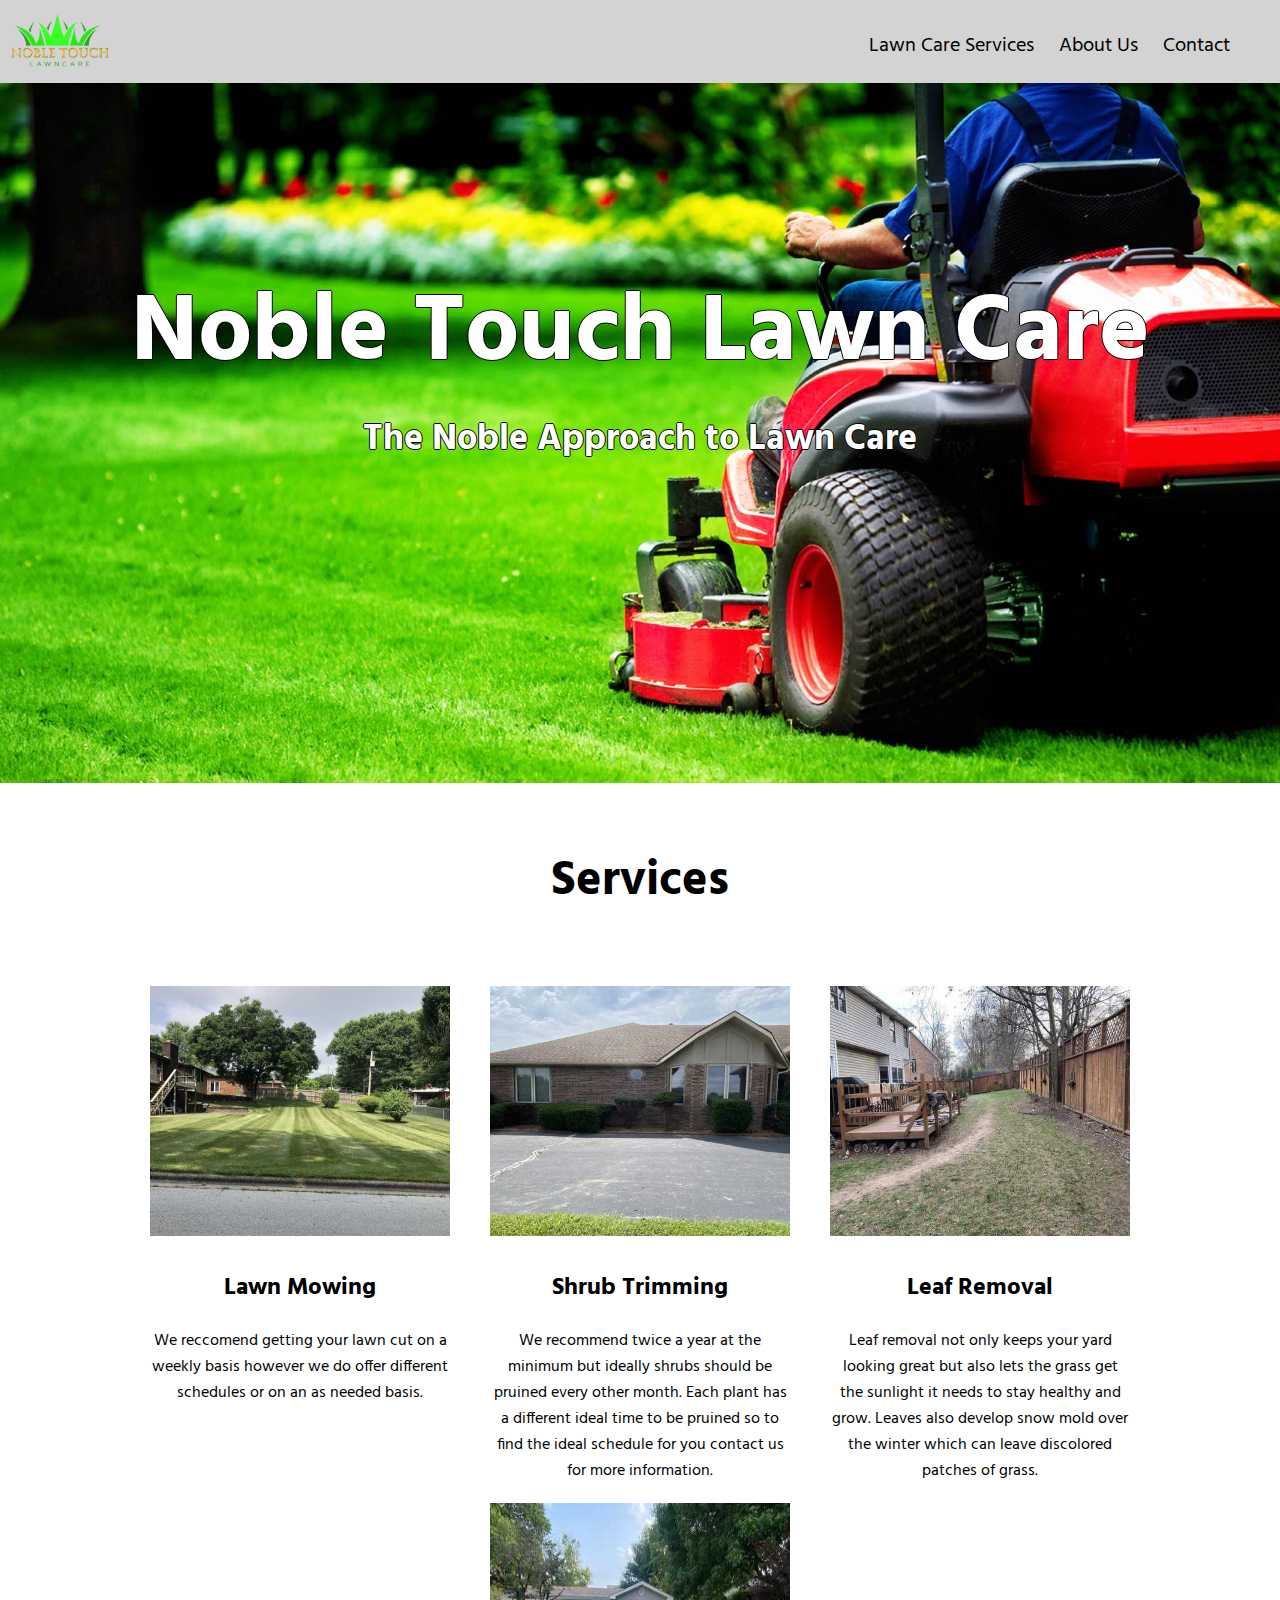
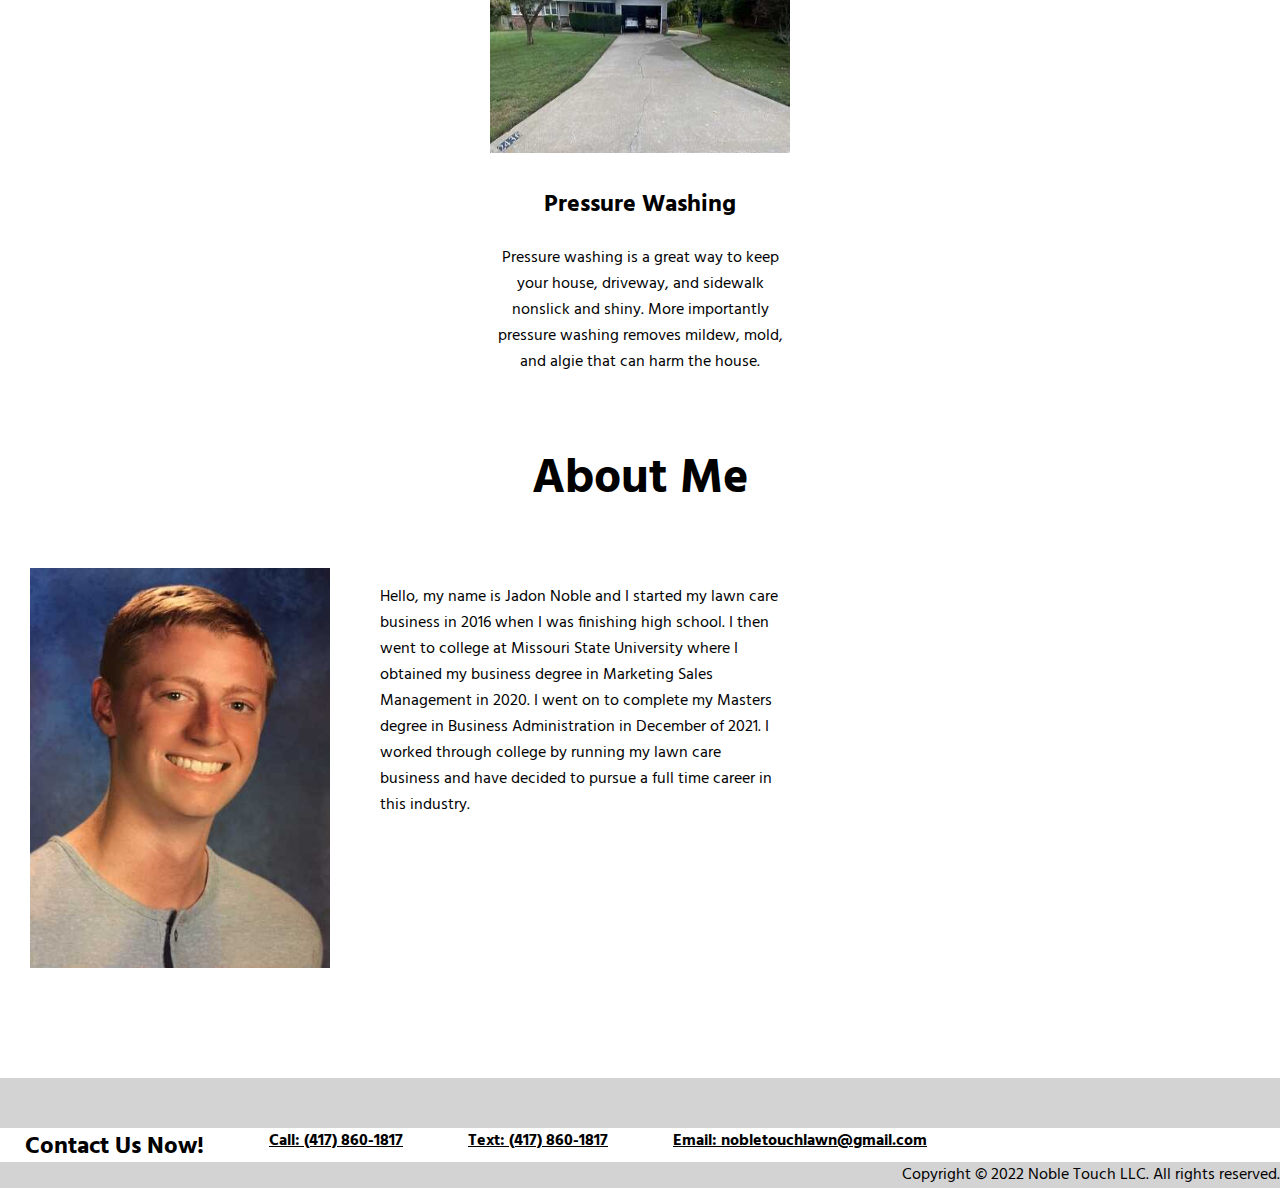
==== index.html @ b3242971 "transfering to github" ====
<!DOCTYPE html>
<html lang="en">
<head>
    <meta charset="UTF-8">
    <meta http-equiv="X-UA-Compatible" content="IE=edge">
    <meta name="viewport" content="width=device-width, initial-scale=1.0">
    <link rel="preconnect" href="https://fonts.googleapis.com">
<link rel="preconnect" href="https://fonts.gstatic.com" crossorigin>
<link href="https://fonts.googleapis.com/css2?family=Hind&display=swap" rel="stylesheet">
<link rel="stylesheet" href="./resources/CSS/style.css">
    <title>Noble Touch Lawn Care LLC</title>
</head>

<body>
    <!--Header and Navbar-->
  <div class="navbar">
    <img src="./resources/lawn-img/nobletouch-logo-PhotoRoom.png" alt="Logo">
      <ul id="navi-list">
        <li><a href="#services">Lawn Care Services</a></li>
        <li><a href="#about-us">About Us</a></li>
        <li><a href="#contact">Contact</a></li>
      </ul>
  <div class="menu" id="toggle-button">
    <div class="menu-line"></div>
    <div class="menu-line"></div>  
    <div class="menu-line"></div>
  </div>
  </div>

    <!--Banner-->
  <div class="main">
  <div class="banner">
    <h1>Noble Touch Lawn Care</h1>
    <h3>The Noble Approach to Lawn Care</h3>
  </div>

    <!--Services-->
  <h2 id="service">Services</h2>
  <div class="services" >
    <div class="service">
        <img src="./resources/lawn-img/post-mowing-1.JPG" alt="Post Mowing">
      <h3>Lawn Mowing</h3>
      <p>We reccomend getting your lawn cut on a weekly basis however we do offer different schedules or on an as needed basis.</p>
    </div>
    <div class="service">
        <img src="./resources/lawn-img/post-bush-trim.JPG" alt="Post Bush Trim">
      <h3>Shrub Trimming</h3>
      <p>We recommend twice a year at the minimum but ideally shrubs should be pruined every other month. 
        Each plant has a different ideal time to be pruined so to find the ideal schedule for you contact us for more information.</p>
    </div>
    <div class="service">
        <img src="./resources/lawn-img/post-leaves.JPG" alt="Post Leaves Cleanup">
      <h3>Leaf Removal</h3>
      <p>Leaf removal not only keeps your yard looking great but also lets the grass get the sunlight it needs to stay healthy and grow. 
        Leaves also develop snow mold over the winter which can leave discolored patches of grass.
      </p>
    </div>
    <div class="service">
        <img src="./resources/lawn-img/post-pressure-washing.JPG" alt="Post Pressure Washing">
      <h3>Pressure Washing</h3>
      <p>Pressure washing is a great way to keep your house, driveway, and sidewalk nonslick and shiny. 
        More importantly pressure washing removes mildew, mold, and algie that can harm the house.</p>
    </div>
  </div>
    <!--About Us-->
    <h2 class="about-heading">About Me</h2>
  <div class="about-me" id="about-us">
    <img src="./resources/lawn-img/ceo.JPG" alt="Owners Pictue">
    <p>Hello, my name is Jadon Noble and I started my lawn care business in 2016 when I was finishing high school.
     I then went to college at Missouri State University where I obtained my business degree in Marketing Sales Management in 2020. 
     I went on to complete my Masters degree in Business Administration in December of 2021. 
     I worked through college by running my lawn care business and have decided to pursue a full time career in this industry. 
    </p>
  </div>
  </div>
    <!--Footer/Contact-->
  <div class="contact" id="contact">
    <h2>Contact Us Now!</h2>
    <h5>
        <a href="tel: 4178601817">Call: (417) 860-1817</a> 
    </h5>
    <h5>
        <a href="sms: 4178601817">Text: (417) 860-1817</a>
    </h5>
    <h5>
        <a href="mailto: nobletouchlawn@gmail.com">Email: nobletouchlawn@gmail.com</a>
    </h5>
  </div>
  <div class="copywrite">
   <p>Copyright © 2022 Noble Touch LLC. All rights reserved.</p>
   </div>

</body>

<script>
  const toggleButton = document.getElementById("toggle-button");
  const naviList = document.getElementById("navi-list");

  toggleButton.addEventListener('click', () => {
    naviList.classList.toggle('active');
  })
</script>
</html>
---- resources/CSS/style.css ----
html,
body {
  font-family: 'Hind', sans-serif;
  font-size: 16px;
  margin: 0;
  padding: 0;
}



/* navbar */
.navbar {
  box-sizing: border-box;
  margin: 0;
  background-color: lightgray;
  display: flex;
  justify-content: space-between;
  font-size: 20px;
}

.navbar img {
  width: 100px;
  height: 80px;
  padding-left: 10px;
}

ul { 
  list-style-type: none;
  padding-right: 40px;
  margin-top: 10px;
  margin-bottom: 1px;
}

li{
  display: inline-block;
  padding: 20px 10px;
}

.navbar a {
  color: black;
  text-decoration: none;
  margin-top: 50px;
  
}

.navbar a:hover {
  color: gray;
}

.menu {
  display: none;
}

.menu-line{
  width: 20px;
  height: 3px;
  background-color: black;
  margin-bottom: 4px;
}

@media all and (max-width: 480px) {
  .navbar {
    flex-direction: column;
  }
  .navbar img {
    align-self: center;
    width: 50px;
    height: 40px;
  }
  .menu {
    display: block;
    position: absolute;
    right: 15px;
    top: 15px;
  }
  li {
    display: block;
    border-top: 1px solid black;
    padding: 10px 5px;
  }
  ul {
    width: 100%;
    text-align: center;
    padding-top: 10px;
    padding-left: 0;
    margin: 0;
    display: none;
  }
  .active {
    display: block;
  }
}

/* banner */

.banner {
  background-image: url("../lawn-img/grass-cutting-banner.jpg");
  background-repeat: no-repeat;
  background-size: cover;
  margin: 0;
  height: 700px;
  
}

.banner h1 {
  text-align: center;
  color: white;
  text-shadow:1px 0 0 black,0 1px 0 black,-1px 0 0 black,0 -1px 0 black;
  font-size: 6rem;
  padding-top: 175px;
  margin-bottom: 0px;
  margin-top: 0%;
}

.banner h3 {
  text-align: center;
  color: white;
  margin-top: 0px;
  font-size: 2.25rem;
  text-shadow:1px 0 0 black,0 1px 0 black,-1px 0 0 black,0 -1px 0 black;
}

@media only screen and (max-width: 649px) {
  .banner h1 {
    padding-top: 175px;
    font-size: 4rem;
  }

  .banner h3 {
    font-size: 2rem;
  }
}

/* services */
#service {
  padding-top: 50px;
  padding-bottom: 50px;
  height: 50px;
  width: 100%;
  text-align: center;
  margin-top: 10px;
  font-size: 3rem;
  color: black;
}

.services {
  background-color: white;
  display: flex;
  flex-wrap: wrap;
  flex-direction: row;
  align-items: flex-start;
  justify-content: center;  
}
.service {
  margin-top: 3px;
  padding-left: 20px;
  padding-right: 20px;
}

.service img {
  width: 300px;
  height: 250px;
}

.service h3 {
  font-size: 1.5rem;
  width: 300px;
  padding-bottom: 5px;
  margin-bottom: 0;
  text-align: center;
}
 
.service p {
  width: 300px;
  text-align: center;
}

/* about me */
.about-heading {
  font-size: 3rem;
  margin: 0;
  text-align: center;
  padding: 50px;
}

.about-me {
  display: flex;
  align-content: flex-start;
  flex-direction: row;
}

.about-me img {
  width: 300px;
  height: 400px;
  margin-left: 30px;
  margin-bottom: 30px;
  padding-bottom: 80px;
  padding-right: 30px;
}

.about-me p{
  width: 400px;
  margin-left: 20px;
}

@media only screen and (max-width: 480px) {
  .about-me img {
    width: 150px;
    height: 200px;
    padding-bottom: 75px;
  }
}

/* contact */
.contact {
  box-sizing: border-box;
  background-color: lightgray;
  display: inline-flex;
  align-items: flex-end;
  width: 100%;
  height: 35px;
  padding-top: 50px;
}

.contact h2 {
  padding-left: 25px;
  margin: auto 0;
  padding-bottom: 25px;
}

.contact h5 {
  margin: auto 0;
  padding-bottom: 25px;
}

.contact a {
  padding-left: 65px;
  font-size: 1rem;
  color: black;
}

.copywrite p {
  background-color: lightgray;
  margin: 0;
  text-align: end;
}

@media only screen and (max-width: 867px) {
  .contact {
    display: flex;
    flex-wrap: wrap;
    flex-direction: column;
    align-items: flex-start;
    justify-content: left;
    height: fit-content;
  }
  .copywrite p {
    display: flex;
    align-items: flex-end;
    justify-content: flex-end;
    width: auto;
    height: auto;
    text-align: center;
  }
}
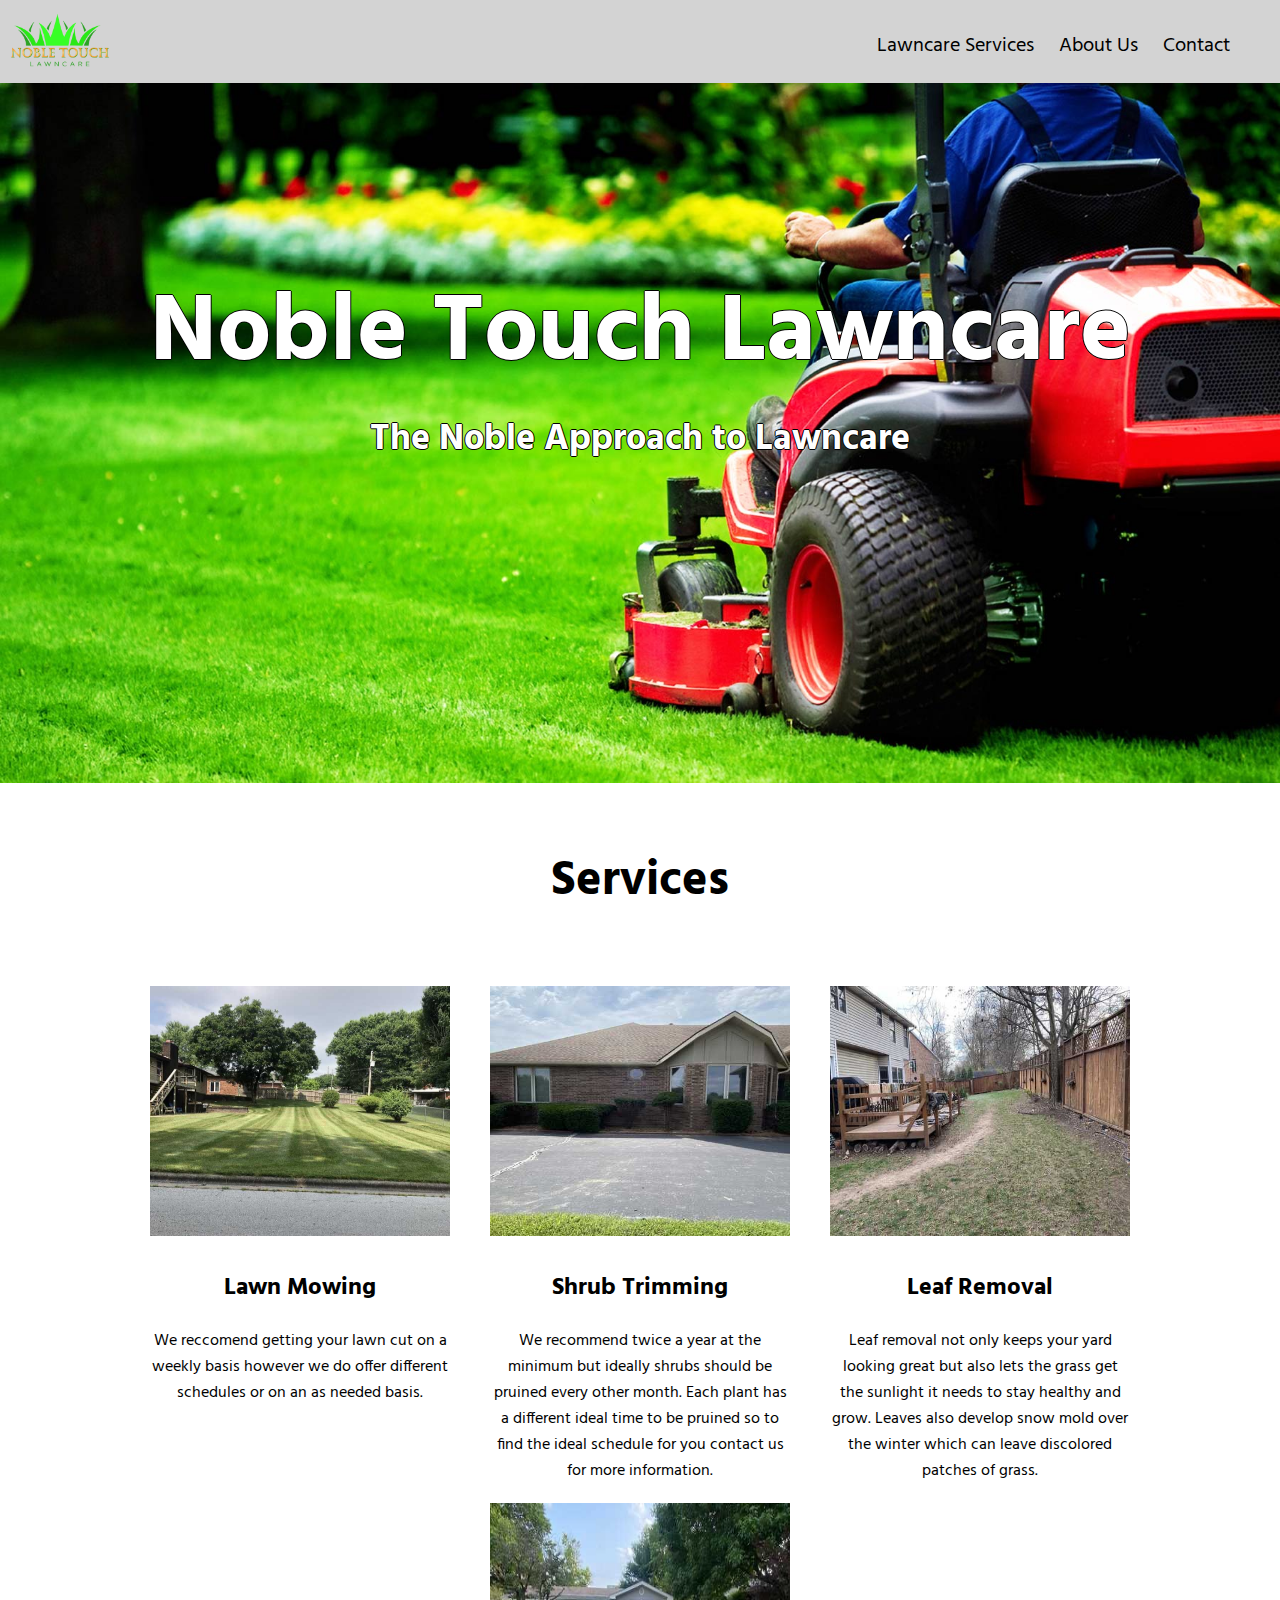
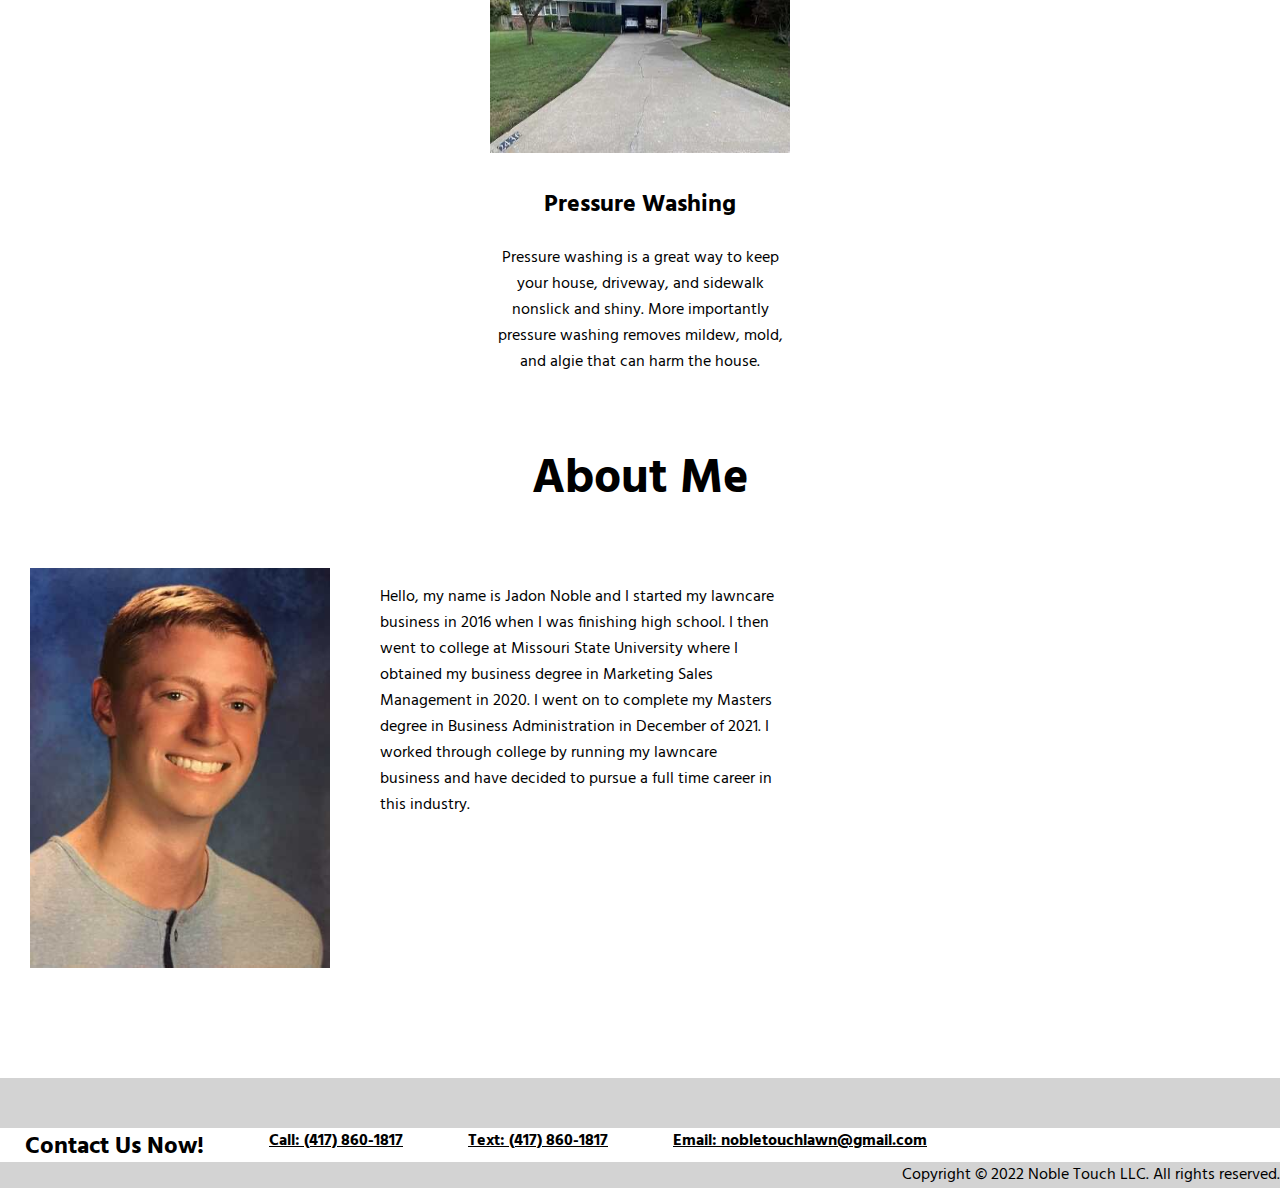
==== commit a451a380: "lawncare" ====
--- a/index.html
+++ b/index.html
@@ -8,7 +8,7 @@
 <link rel="preconnect" href="https://fonts.gstatic.com" crossorigin>
 <link href="https://fonts.googleapis.com/css2?family=Hind&display=swap" rel="stylesheet">
 <link rel="stylesheet" href="./resources/CSS/style.css">
-    <title>Noble Touch Lawn Care LLC</title>
+    <title>Noble Touch Lawncare LLC</title>
 </head>
 
 <body>
@@ -16,7 +16,7 @@
   <div class="navbar">
     <img src="./resources/lawn-img/nobletouch-logo-PhotoRoom.png" alt="Logo">
       <ul id="navi-list">
-        <li><a href="#services">Lawn Care Services</a></li>
+        <li><a href="#services">Lawncare Services</a></li>
         <li><a href="#about-us">About Us</a></li>
         <li><a href="#contact">Contact</a></li>
       </ul>
@@ -30,8 +30,8 @@
     <!--Banner-->
   <div class="main">
   <div class="banner">
-    <h1>Noble Touch Lawn Care</h1>
-    <h3>The Noble Approach to Lawn Care</h3>
+    <h1>Noble Touch Lawncare</h1>
+    <h3>The Noble Approach to Lawncare</h3>
   </div>
 
     <!--Services-->
@@ -66,10 +66,10 @@
     <h2 class="about-heading">About Me</h2>
   <div class="about-me" id="about-us">
     <img src="./resources/lawn-img/ceo.JPG" alt="Owners Pictue">
-    <p>Hello, my name is Jadon Noble and I started my lawn care business in 2016 when I was finishing high school.
+    <p>Hello, my name is Jadon Noble and I started my lawncare business in 2016 when I was finishing high school.
      I then went to college at Missouri State University where I obtained my business degree in Marketing Sales Management in 2020. 
      I went on to complete my Masters degree in Business Administration in December of 2021. 
-     I worked through college by running my lawn care business and have decided to pursue a full time career in this industry. 
+     I worked through college by running my lawncare business and have decided to pursue a full time career in this industry. 
     </p>
   </div>
   </div>
